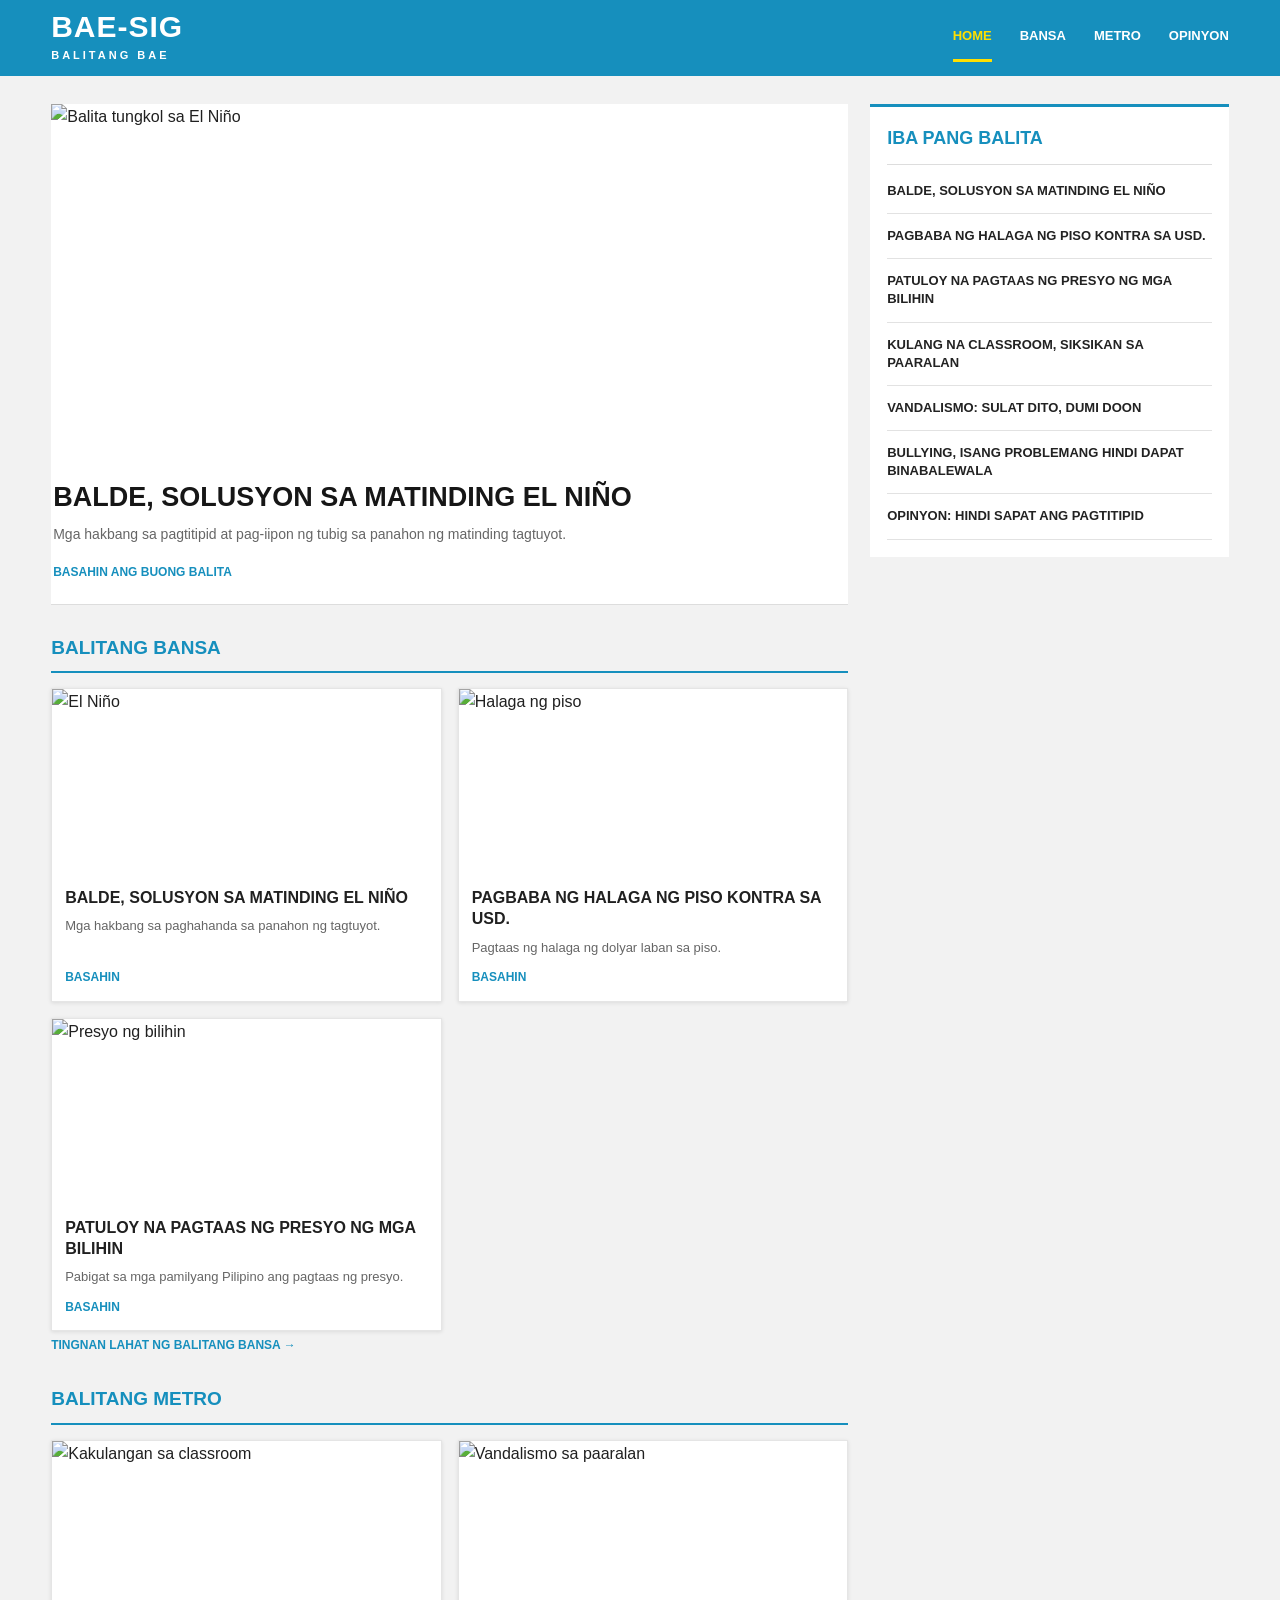
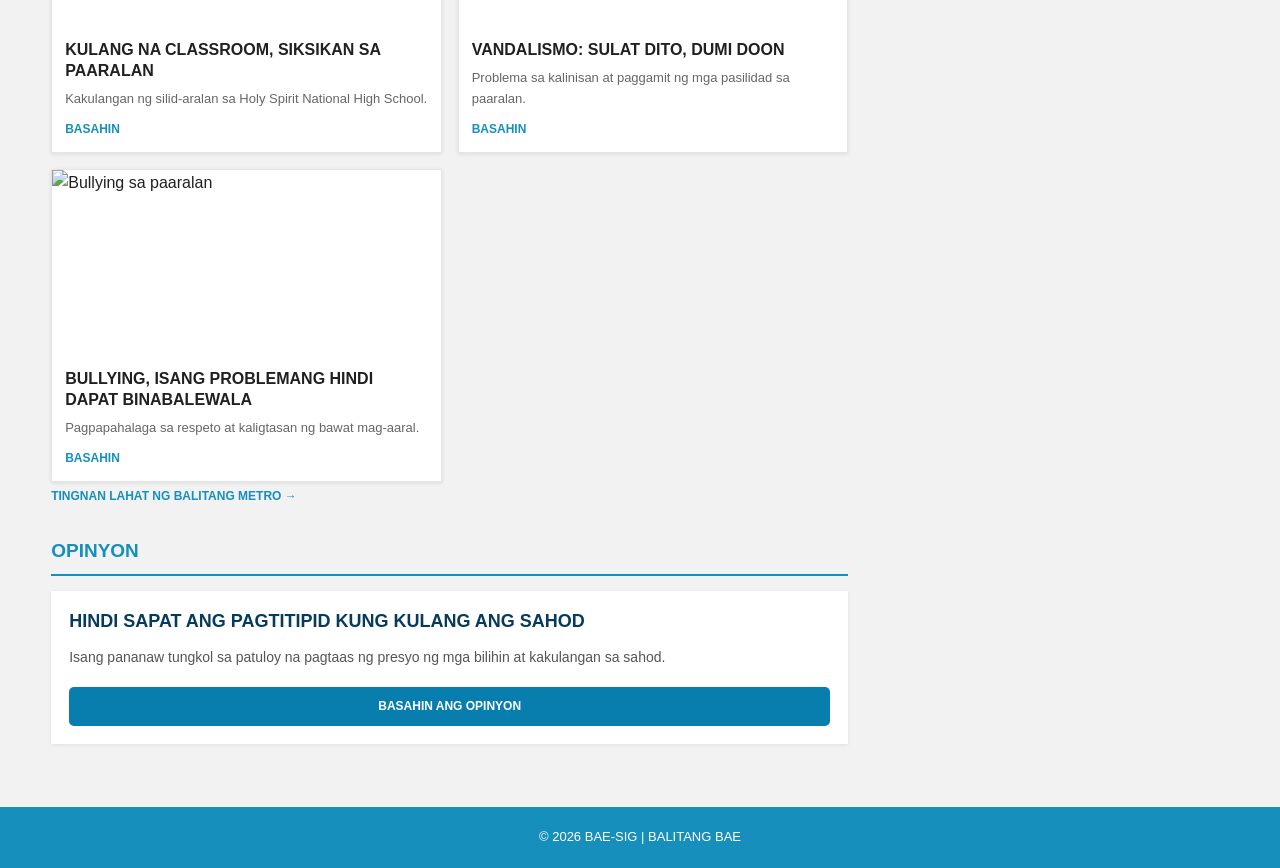
==== index.html @ 426880f2 "Add files via upload" ====
<!DOCTYPE html>
<html lang="fil">
<head>
    <meta charset="UTF-8">
    <meta name="viewport" content="width=device-width, initial-scale=1.0">
    <title>BAE-SIG | BALITANG BAE</title>
    <link rel="stylesheet" href="style.css">


</head>

<body>

<header class="header">
    <div class="logo">
        <h1>BAE-SIG</h1>
        <p>BALITANG BAE</p>
    </div>

    <button class="menu-btn" onclick="toggleMenu()">☰</button>

    <nav id="nav">
        <a href="index.html" class="active">HOME</a>
        <a href="bansa/bansa.html">BANSA</a>
        <a href="metro/metro.html">METRO</a>
        <a href="opinyon.html">OPINYON</a>
    </nav>
</header>

<main class="container">

    <div class="home-layout">

        <div class="main-content">

            <!-- FEATURED NEWS -->

            <section class="featured-news">
                <a href="bansa/balde.html">
                    <img src="bansa/bansa2.jpg" alt="Balita tungkol sa El Niño">
                </a>

                <div class="featured-content">
                    <h2>
                        <a href="bansa/balde.html">
                            BALDE, SOLUSYON SA MATINDING EL NIÑO
                        </a>
                    </h2>

                    <p>
                        Mga hakbang sa pagtitipid at pag-iipon ng tubig
                        sa panahon ng matinding tagtuyot.
                    </p>

                    <a href="bansa/balde.html" class="read-more">
                        BASAHIN ANG BUONG BALITA
                    </a>
                </div>
            </section>

            <!-- BALITANG BANSA -->

            <section>
                <h2 class="category-heading">BALITANG BANSA</h2>

                <div class="home-card-grid">

                    <div class="news-card">
                        <a href="bansa/balde.html">
                            <img src="bansa/bansa2.jpg" alt="El Niño">
                        </a>

                        <div class="card-content">
                            <h3>
                                <a href="bansa/balde.html">
                                    BALDE, SOLUSYON SA MATINDING EL NIÑO
                                </a>
                            </h3>
                            <p>Mga hakbang sa paghahanda sa panahon ng tagtuyot.</p>
                            <a href="bansa/balde.html" class="read-more">BASAHIN</a>
                        </div>
                    </div>

                    <div class="news-card">
                        <a href="bansa/peso.html">
                            <img src="bansa/bansa.jpg" alt="Halaga ng piso">
                        </a>

                        <div class="card-content">
                            <h3>
                                <a href="bansa/peso.html">
                                    PAGBABA NG HALAGA NG PISO KONTRA SA USD.
                                </a>
                            </h3>
                            <p>Pagtaas ng halaga ng dolyar laban sa piso.</p>
                            <a href="bansa/peso.html" class="read-more">BASAHIN</a>
                        </div>
                    </div>

                    <div class="news-card">
                        <a href="bansa/presyo.html">
                            <img src="bansa/pagbili.jpg" alt="Presyo ng bilihin">
                        </a>

                        <div class="card-content">
                            <h3>
                                <a href="bansa/presyo.html">
                                
                                    PATULOY NA PAGTAAS NG PRESYO NG MGA BILIHIN
                                </a>
                            </h3>
                            <p>Pabigat sa mga pamilyang Pilipino ang pagtaas ng presyo.</p>
                            <a href="bansa/presyo.html" class="read-more">BASAHIN</a>
                        </div>
                    </div>

                </div>

                <a href="bansa/bansa.html" class="all-news-link">
                    TINGNAN LAHAT NG BALITANG BANSA →
                </a>
            </section>

            <!-- BALITANG METRO -->

            <section>
                <h2 class="category-heading">BALITANG METRO</h2>

                <div class="home-card-grid">

                    <div class="news-card">
                        <a href="metro/classroom.html">
                            <img src="metro/classroom.jpg" alt="Kakulangan sa classroom">
                        </a>

                        <div class="card-content">
                            <h3>
                                <a href="metro/classroom.html">
                                    KULANG NA CLASSROOM, SIKSIKAN SA PAARALAN
                                </a>
                            </h3>
                            <p>Kakulangan ng silid-aralan sa Holy Spirit National High School.</p>
                            <a href="metro/classroom.html" class="read-more">BASAHIN</a>
                        </div>
                    </div>

                    <div class="news-card">
                        <a href="metro/vandalismo.html">
                            <img src="metro/metro 2.jpg" alt="Vandalismo sa paaralan">
                        </a>

                        <div class="card-content">
                            <h3>
                                <a href="metro/vandalismo.html">
                                    VANDALISMO: SULAT DITO, DUMI DOON
                                </a>
                            </h3>
                            <p>Problema sa kalinisan at paggamit ng mga pasilidad sa paaralan.</p>
                            <a href="metro/vandalismo.html" class="read-more">BASAHIN</a>
                        </div>
                    </div>

                    <div class="news-card">
                        <a href="metro/bullying.html">
                            <img src="metro/metro.jpg" alt="Bullying sa paaralan">
                        </a>

                        <div class="card-content">
                            <h3>
                                <a href="metro/bullying.html">
                                    BULLYING, ISANG PROBLEMANG HINDI DAPAT BINABALEWALA
                                </a>
                            </h3>
                            <p>Pagpapahalaga sa respeto at kaligtasan ng bawat mag-aaral.</p>
                            <a href="metro/bullying.html" class="read-more">BASAHIN</a>
                        </div>
                    </div>

                </div>

                <a href="metro/metro.html" class="all-news-link">
                    TINGNAN LAHAT NG BALITANG METRO →
                </a>
            </section>

            <!-- OPINYON -->

            <section>
                <h2 class="category-heading">OPINYON</h2>

                <div class="news-card">
                    <div class="card-content">
                        <h3>
                            <a href="opinyon.html">
                                HINDI SAPAT ANG PAGTITIPID KUNG KULANG ANG SAHOD
                            </a>
                        </h3>

                        <p>
                            Isang pananaw tungkol sa patuloy na pagtaas
                            ng presyo ng mga bilihin at kakulangan sa sahod.
                        </p>

                        <a href="opinyon.html" class="read-more">
                            BASAHIN ANG OPINYON
                        </a>
                    </div>
                </div>
            </section>

        </div>

        <!-- SIDEBAR -->

        <aside class="sidebar">

            <h2>IBA PANG BALITA</h2>

            <div class="side-story">
                <a href="bansa/balde.html">
                    BALDE, SOLUSYON SA MATINDING EL NIÑO
                </a>
            </div>

            <div class="side-story">
                <a href="bansa/peso.html">
                    PAGBABA NG HALAGA NG PISO KONTRA SA USD.
                </a>
            </div>

            <div class="side-story">
                <a href="bansa/presyo.html">
                    PATULOY NA PAGTAAS NG PRESYO NG MGA BILIHIN
                </a>
            </div>

            <div class="side-story">
                <a href="metro/classroom.html">
                    KULANG NA CLASSROOM, SIKSIKAN SA PAARALAN
                </a>
            </div>

            <div class="side-story">
                <a href="metro/vandalismo.html">
                    VANDALISMO: SULAT DITO, DUMI DOON
                </a>
            </div>
            <div class="side-story">
                <a href="metro/bullying.html">
                    BULLYING, ISANG PROBLEMANG HINDI DAPAT BINABALEWALA
                </a>
            </div>

            <div class="side-story">
                <a href="opinyon.html">
                    OPINYON: HINDI SAPAT ANG PAGTITIPID
                </a>
            </div>

        </aside>

    </div>

</main>

<footer>
    <p>© 2026 BAE-SIG | BALITANG BAE</p>
</footer>

<script>
function toggleMenu() {
    document.getElementById("nav").classList.toggle("show");
}
</script>

</body>
</html>
---- style.css ----
/* ==============================
   GENERAL SETTINGS
============================== */

* {
    margin: 0;
    padding: 0;
    box-sizing: border-box;
}

body {
    font-family: Arial, Helvetica, sans-serif;
    background: #f2f6f8;
    color: #222;
    line-height: 1.6;
}

a {
    text-decoration: none;
    color: inherit;
}

.container {
    width: 92%;
    max-width: 1200px;
    margin: 35px auto;
}

/* ==============================
   HEADER
============================== */

header {
    background: #073b5c;
    color: white;
    padding: 20px 5%;
    text-align: center;
}

.logo h1 {
    font-size: 36px;
    font-weight: 900;
    letter-spacing: 3px;
    color: white;
}

.logo p {
    font-size: 12px;
    letter-spacing: 5px;
    color: #64d9f5;
    font-weight: bold;
}

/* ==============================
   NAVIGATION
============================== */

nav {
    background: #052f49;
    display: flex;
    justify-content: center;
    align-items: center;
    gap: 35px;
    padding: 14px;
    flex-wrap: wrap;
}

nav a {
    color: white;
    font-size: 14px;
    font-weight: bold;
    transition: 0.3s;
}

nav a:hover,
nav a.active {
    color: #64d9f5;
}

/* ==============================
   SECTION TITLES
============================== */

.section-title {
    width: 100%;
    text-align: center;
    margin: 0 auto 35px;
    padding: 15px 10px;
}

.section-title h2 {
    color: #073b5c;
    font-size: 30px;
    font-weight: 900;
    border-bottom: 4px solid #00b4d8;
    display: inline-block;
    padding-bottom: 10px;
    margin-bottom: 10px;
}

.section-title p {
    color: #555;
    font-size: 15px;
}

/* ==============================
   NEWS SECTION
============================== */

.news-section {
    width: 100%;
    margin: 0 auto;
}

.news-grid,
.card-grid {
    display: grid;
    grid-template-columns: repeat(3, minmax(0, 1fr));
    gap: 25px;
    width: 100%;
    align-items: stretch;
}

/* ==============================
   NEWS CARDS
============================== */

.news-card {
    background: white;
    border-radius: 9px;
    overflow: hidden;
    box-shadow: 0 3px 10px rgba(0,0,0,0.08);
    transition: 0.3s;
    display: flex;
    flex-direction: column;
}

.news-card:hover {
    transform: translateY(-4px);
    box-shadow: 0 6px 16px rgba(0,0,0,0.13);
}

.news-card img {
    width: 100%;
    height: 220px;
    object-fit: cover;
    display: block;
}

.news-content,
.card-content {
    padding: 18px;
    display: flex;
    flex-direction: column;
    flex-grow: 1;
}

.news-content h3,
.card-content h3 {
    font-size: 18px;
    line-height: 1.4;
    color: #073b5c;
    margin-bottom: 12px;
}

.news-content p,
.card-content p {
    color: #555;
    font-size: 14px;
    margin-bottom: 18px;
}

.news-content a,
.read-more {
    display: inline-block;
    background: #087eae;
    color: white;
    padding: 10px 14px;
    border-radius: 5px;
    font-size: 12px;
    font-weight: bold;
    margin-top: auto;
    text-align: center;
    transition: 0.3s;
}

.news-content a:hover,
.read-more:hover {
    background: #005b85;
}

/* ==============================
   ARTICLE PAGE
============================== */

.article-container,
.article-section {
    width: 92%;
    max-width: 900px;
    margin: 35px auto;
}

.article {
    background: white;
    padding: 30px;
    margin-bottom: 35px;
    border-radius: 9px;
    box-shadow: 0 3px 10px rgba(0,0,0,0.07);
}

.article h1,
.article h2 {
    color: #073b5c;
    font-size: 27px;
    line-height: 1.4;
    margin: 10px 0 15px;
}

.article h3 {
    color: #073b5c;
    margin: 25px 0 10px;
}

.article .date,
.article-date {
    color: #777;
    font-size: 13px;
    margin-bottom: 20px;
}

.article p {
    font-size: 16px;
    line-height: 1.9;
    margin-bottom: 18px;
    text-align: justify;
}

.article-image {
    width: 100%;
    max-height: 450px;
    object-fit: cover;
    border-radius: 7px;
    margin-bottom: 20px;
    display: block;
}

.article ul {
    padding-left: 25px;
    margin-bottom: 20px;
}

.article li {
    margin-bottom: 8px;
}

/* ==============================
   SOURCE LINKS
============================== */

.article ul a,
.source-link {
    color: #087eae;
    text-decoration: underline;
    font-weight: bold;
}

.article ul a:hover,
.source-link:hover {
    color: #005b85;
}

/* ==============================
   BACK BUTTON
============================== */

.back-button {
    display: inline-block;
    background: #087eae;
    color: white;
    padding: 11px 20px;
    border-radius: 5px;
    font-size: 14px;
    font-weight: bold;
    margin-top: 20px;
    transition: 0.3s;
}

.back-button:hover {
    background: #005b85;
    color: white;
}

/* ==============================
   COMMENTS SECTION
============================== */

.interaction {
    margin-top: 35px;
    padding: 22px;
    background: #f2f8fb;
    border-radius: 8px;
}

.interaction h3 {
    color: #073b5c;
    margin-bottom: 15px;
    font-size: 20px;
}

.interaction input,
.interaction textarea {
    width: 100%;
    padding: 12px;
    margin: 8px 0;
    border: 1px solid #ccd6dc;
    border-radius: 5px;
    font-family: Arial, sans-serif;
    font-size: 14px;
}

.interaction textarea {
    min-height: 100px;
    resize: vertical;
}

.submit-comment {
    background: #087eae;
    color: white;
    border: none;
    border-radius: 5px;
    padding: 11px 20px;
    cursor: pointer;
    font-weight: bold;
    transition: 0.3s;
}

.submit-comment:hover {
    background: #005b85;
}

.comment-box {
    background: white;
    border-left: 4px solid #087eae;
    border-radius: 5px;
    padding: 14px;
    margin-top: 12px;
    overflow-wrap: anywhere;
}

.comment-box strong {
    color: #073b5c;
}

.comment-box p {
    margin: 5px 0 0;
    text-align: left;
}

/* ==============================
   OPINION PAGE
============================== */

.opinion-card {
    background: white;
    padding: 25px;
    border-left: 5px solid #00b4d8;
    border-radius: 7px;
    box-shadow: 0 3px 10px rgba(0,0,0,0.07);
}

.opinion-card h2 {
    color: #073b5c;
    margin-bottom: 15px;
}

.opinion-card p {
    line-height: 1.9;
    margin-bottom: 15px;
    text-align: justify;
}

/* ==============================
   FOOTER
============================== */

footer {
    background: #073b5c;
    color: white;
    text-align: center;
    padding: 20px;
    margin-top: 50px;
    font-size: 13px;
}

/* HIDE SOCIAL SHARE BUTTONS */

.share-buttons {
    display: none;
}

/* ==============================
   MOBILE RESPONSIVE
============================== */

@media (max-width: 850px) {

    .news-grid,
    .card-grid {
        grid-template-columns: repeat(2, minmax(0, 1fr));
    }

    .news-card img {
        height: 190px;
    }

    .section-title h2 {
        font-size: 25px;
    }

}

@media (max-width: 600px) {

    header {
        padding: 18px 10px;
    }

    .logo h1 {
        font-size: 30px;
    }

    nav {
        gap: 15px;
        padding: 12px 5px;
    }

    nav a {
        font-size: 12px;
    }

    .container {
        width: 92%;
        margin: 25px auto;
    }

    .news-grid,
    .card-grid {
        grid-template-columns: 1fr;
        gap: 20px;
    }

    .news-card img {
        height: 220px;
    }

    .section-title h2 {
        font-size: 23px;
    }

    .article-container,
    .article-section {
        width: 94%;
        margin: 20px auto;
    }

    .article {
        padding: 18px;
    }

    .article h1,
    .article h2 {
        font-size: 22px;
    }

    .article p {
        font-size: 15px;
        text-align: left;
    }

    .article-image {
        max-height: 300px;
    }

    .interaction {
        padding: 15px;
    }

}

/* ============================================
   BAE-SIG HOMEPAGE — PHILSTAR-INSPIRED LAYOUT
   ============================================ */
body { background:#f2f2f2; color:#202020; font-family:Arial,Helvetica,sans-serif; }
.header { background:#168fbd; color:#fff; min-height:76px; padding:10px 4%; display:flex; align-items:center; justify-content:space-between; gap:24px; text-align:left; }
.logo h1 { color:#fff; font-size:30px; line-height:1.05; letter-spacing:1px; }
.logo p { color:#fff; font-size:11px; letter-spacing:3px; margin-top:4px; }
.header nav, #nav { background:transparent; display:flex; align-items:center; justify-content:flex-end; gap:28px; padding:0; flex-wrap:nowrap; }
.header nav a, #nav a { color:#fff; font-size:13px; font-weight:700; padding:12px 0; border-bottom:3px solid transparent; }
.header nav a:hover, #nav a:hover, #nav a.active { color:#fff; border-bottom-color:#ffdf00; }
.menu-btn { display:none; background:transparent; color:#fff; border:1px solid rgba(255,255,255,.65); border-radius:3px; padding:7px 11px; font-size:20px; cursor:pointer; }
.container { width:92%; max-width:1240px; margin:28px auto; }
.home-layout { display:grid; grid-template-columns:minmax(0, 2fr) minmax(270px, .9fr); gap:22px; align-items:start; }
.featured-news { margin:0 0 28px; background:#fff; border-radius:0; overflow:hidden; box-shadow:none; border-bottom:1px solid #ddd; }
.featured-news img { width:100%; height:360px; object-fit:cover; display:block; }
.featured-content { padding:17px 2px 20px; }
.featured-content h2 { font-size:27px; line-height:1.22; margin-bottom:9px; color:#161616; }
.featured-content p { font-size:14px; color:#666; margin-bottom:13px; }
.featured-content .read-more { display:inline-block; background:transparent; color:#168fbd; padding:0; border-radius:0; font-size:12px; }
.sidebar { background:#fff; padding:17px; border-radius:0; box-shadow:none; border-top:3px solid #168fbd; }
.sidebar h2 { color:#168fbd; font-size:18px; border-bottom:1px solid #ddd; padding-bottom:11px; margin-bottom:4px; }
.side-story { padding:13px 0; border-bottom:1px solid #e2e2e2; font-size:13px; line-height:1.4; }
.side-story a { color:#222; font-weight:700; }
.side-story a:hover { color:#168fbd; }
.category-heading { color:#168fbd; font-size:19px; font-weight:800; border-bottom:2px solid #168fbd; padding-bottom:8px; margin:28px 0 15px; }
.home-card-grid { display:grid; grid-template-columns:repeat(2,minmax(0,1fr)); gap:16px; }
.home-card-grid .news-card { border-radius:0; box-shadow:0 1px 4px rgba(0,0,0,.10); border:1px solid #e5e5e5; }
.home-card-grid .news-card img { width:100%; height:185px; object-fit:cover; }
.home-card-grid .card-content { padding:13px; }
.home-card-grid .card-content h3 { color:#202020; font-size:16px; line-height:1.32; margin-bottom:8px; }
.home-card-grid .card-content p { color:#666; font-size:13px; margin-bottom:10px; }
.home-card-grid .read-more { background:transparent; color:#168fbd; padding:0; border-radius:0; text-align:left; margin-top:auto; }
.all-news-link { color:#168fbd; font-size:12px; font-weight:700; text-transform:uppercase; margin:14px 0 5px; }
.main-content > section:not(.featured-news) { margin-bottom:28px; }
.main-content > section:last-child .news-card { border-radius:0; box-shadow:0 1px 4px rgba(0,0,0,.08); }
footer { background:#168fbd; color:#fff; padding:20px; margin-top:35px; }
@media(max-width:800px) { .header { flex-wrap:wrap; } .menu-btn { display:block; margin-left:auto; } .header nav, #nav { display:none; width:100%; flex-direction:column; align-items:flex-start; gap:0; } .header nav.show, #nav.show { display:flex; } .header nav a, #nav a { width:100%; padding:11px 0; border-bottom:1px solid rgba(255,255,255,.2); } .home-layout { grid-template-columns:1fr; } .sidebar { margin-top:5px; } }
@media(max-width:560px) { .container { width:94%; margin:18px auto; } .featured-news img { height:225px; } .featured-content h2 { font-size:22px; } .home-card-grid { grid-template-columns:1fr; } .home-card-grid .news-card img { height:210px; } }


/* ACTIVE NAVIGATION: clearly highlight the current section */
#nav a.active {
    color: #ffdf00 !important;
    border-bottom: 3px solid #ffdf00 !important;
}
#nav a:hover {
    color: #ffdf00 !important;
}
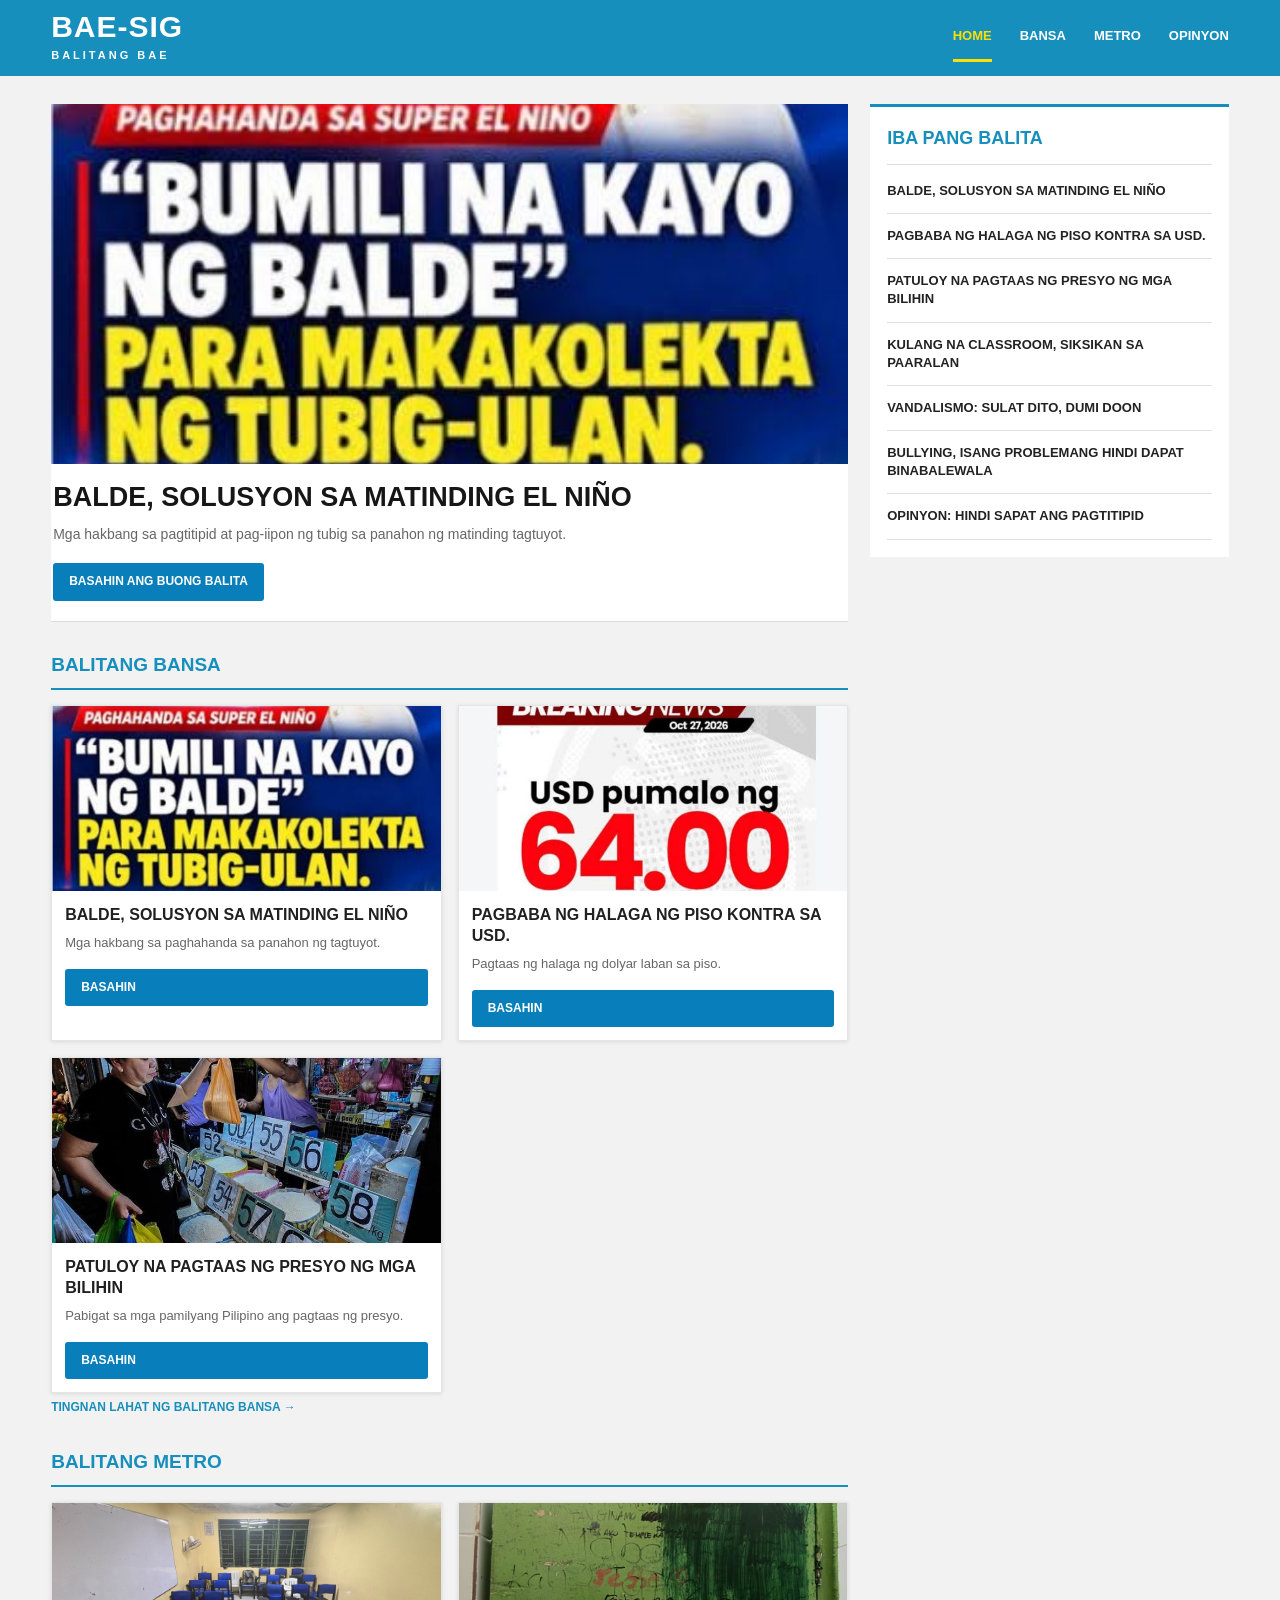
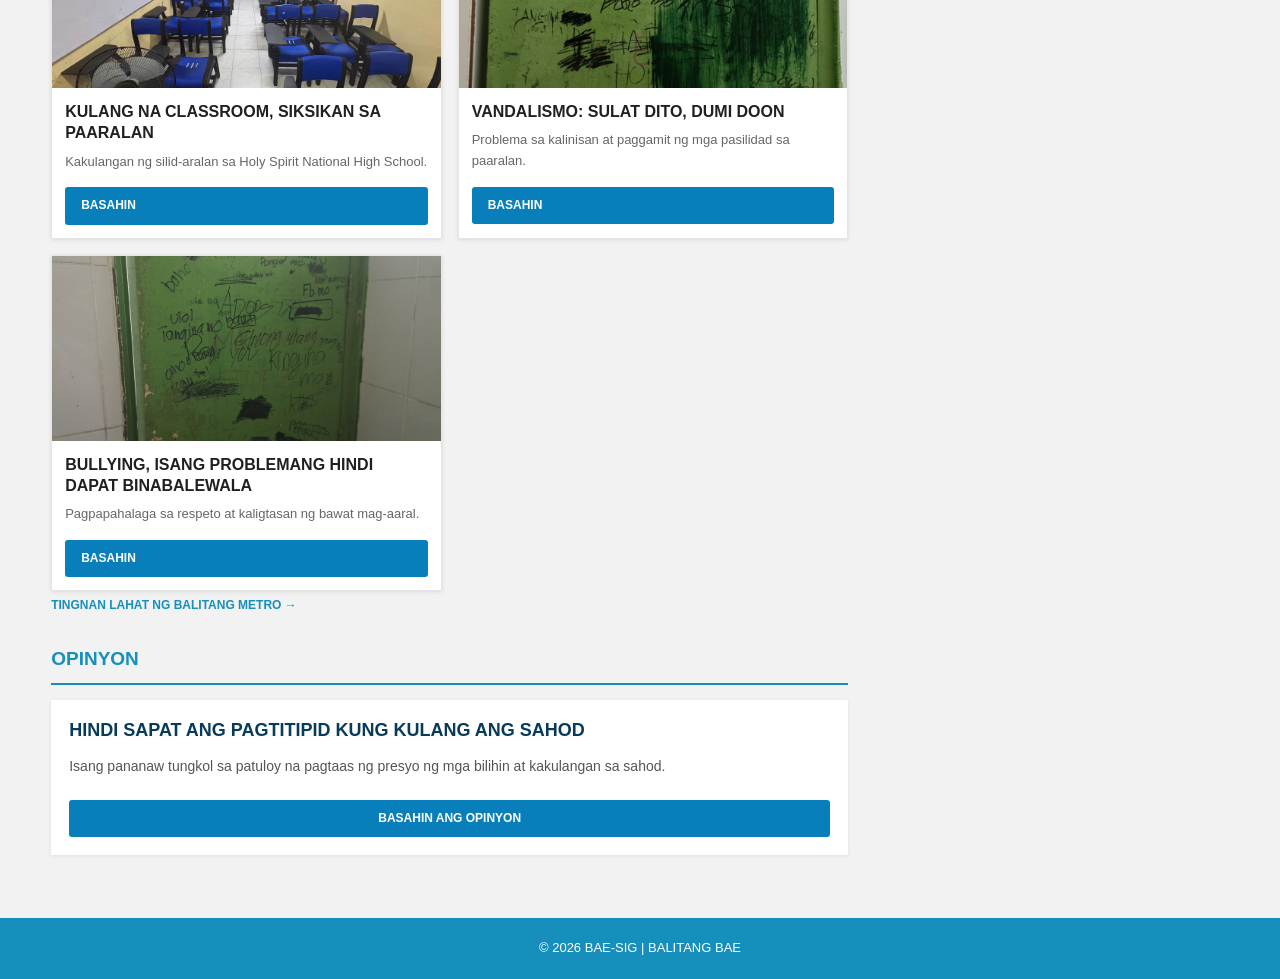
==== commit e0cb6e19: "Update index.html" ====
--- a/index.html
+++ b/index.html
@@ -23,7 +23,7 @@
         <a href="index.html" class="active">HOME</a>
         <a href="bansa/bansa.html">BANSA</a>
         <a href="metro/metro.html">METRO</a>
-        <a href="opinyon.html">OPINYON</a>
+        <a href="opinyon_updated.html">OPINYON</a>
     </nav>
 </header>
 
@@ -274,4 +274,4 @@
 </script>
 
 </body>
-</html>+</html>
--- a/style.css
+++ b/style.css
@@ -535,3 +535,25 @@
 #nav a:hover {
     color: #ffdf00 !important;
 }
+
+/* BLUE READ MORE BUTTON */
+.news-card .card-content > a:last-child,
+.read-more {
+    display: inline-block !important;
+    background-color: #087fba !important;
+    color: #ffffff !important;
+    padding: 9px 16px !important;
+    font-size: 12px !important;
+    font-weight: bold !important;
+    text-decoration: none !important;
+    border-radius: 3px !important;
+    margin-top: 5px;
+    transition: background 0.2s ease;
+}
+
+.news-card .card-content > a:last-child:hover,
+.read-more:hover {
+    background-color: #05618f !important;
+    color: #ffffff !important;
+}
+
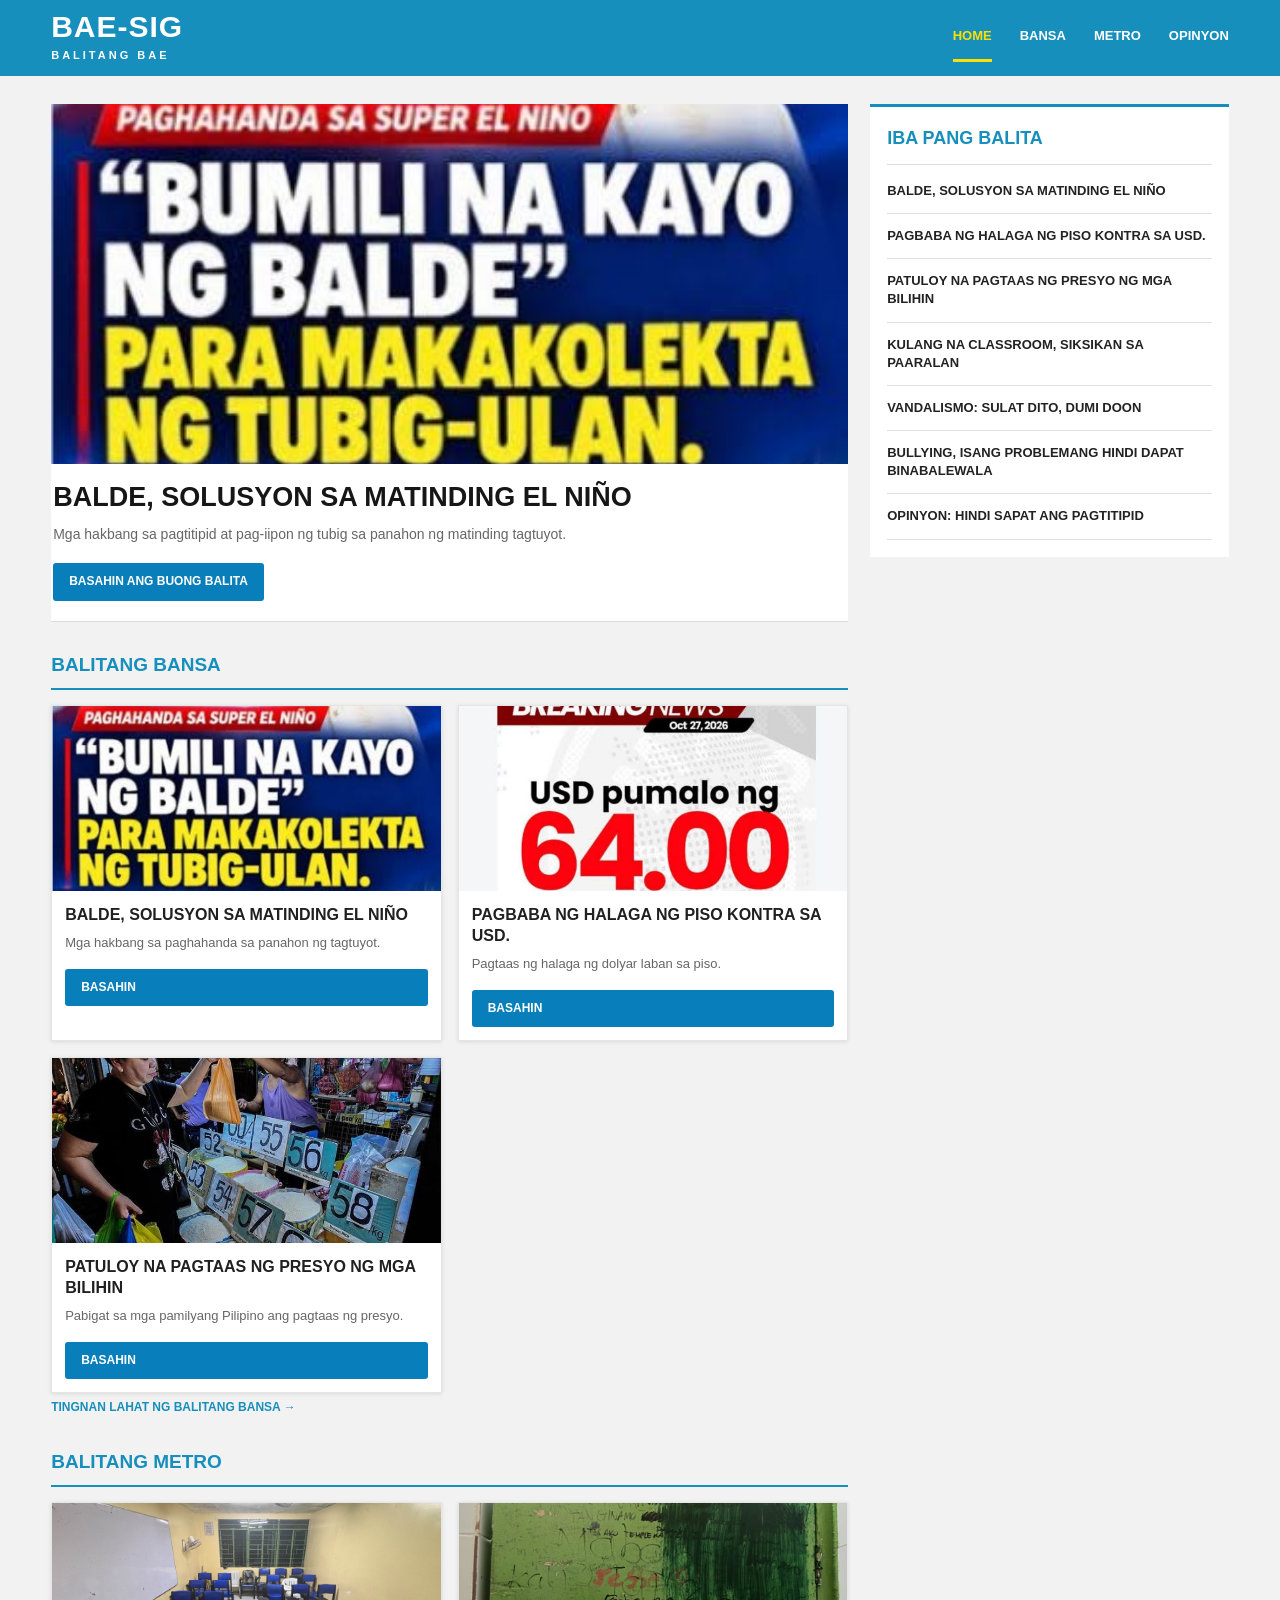
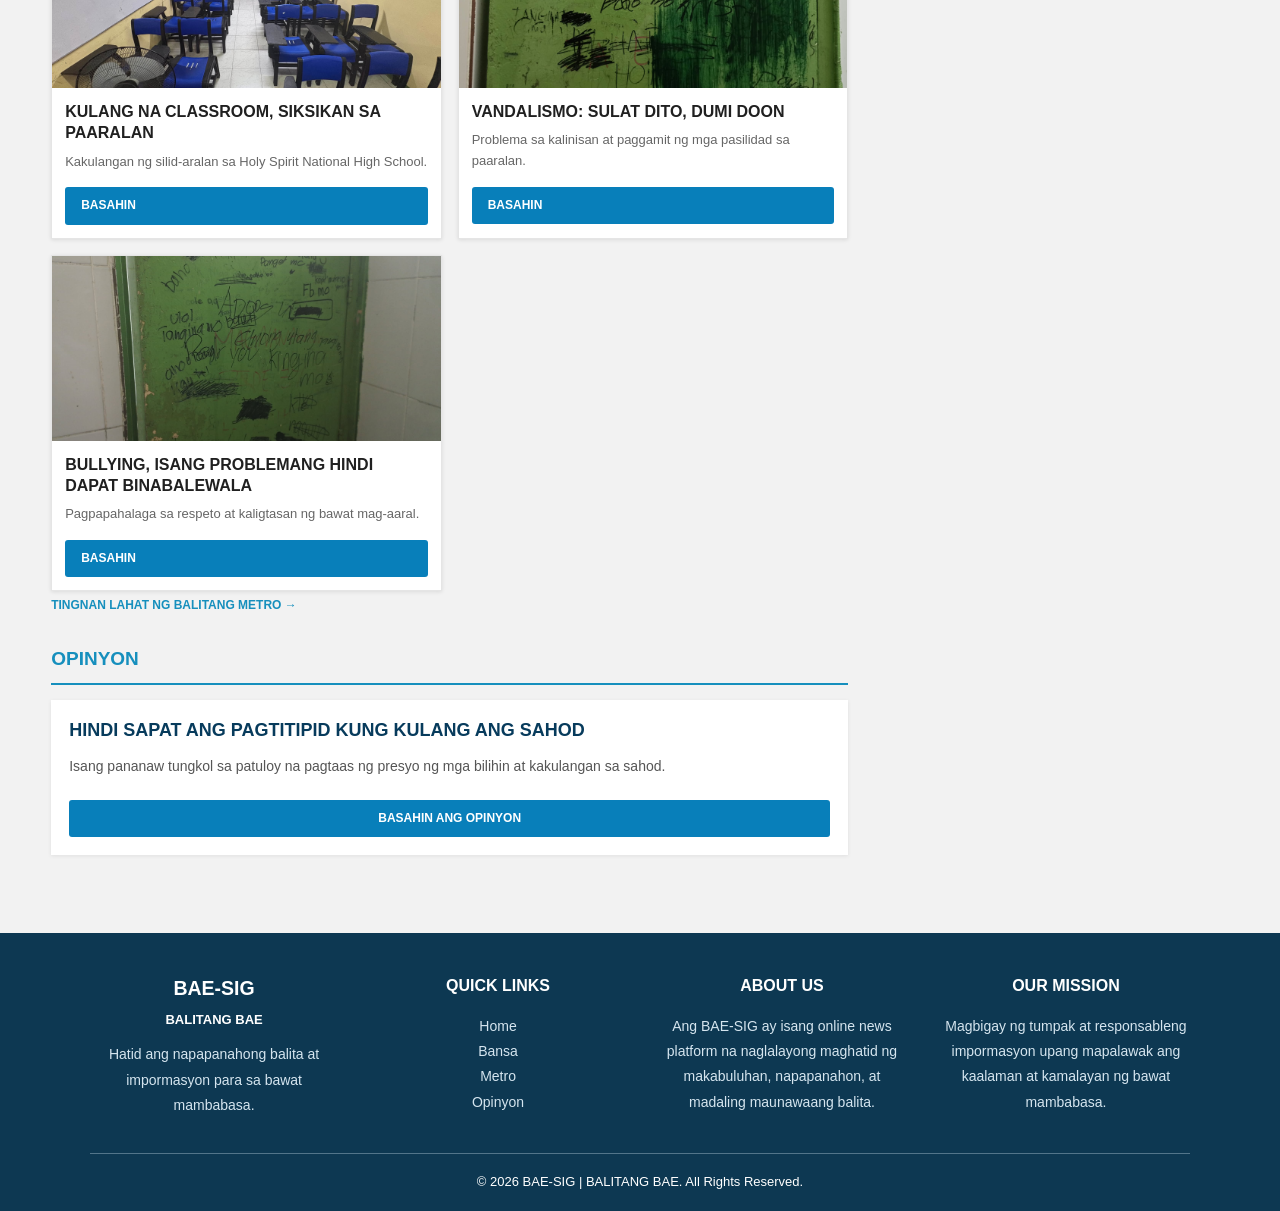
==== commit a3988262: "Update index.html" ====
--- a/index.html
+++ b/index.html
@@ -263,8 +263,49 @@
 
 </main>
 
-<footer>
-    <p>© 2026 BAE-SIG | BALITANG BAE</p>
+<footer class="main-footer">
+    <div class="footer-container">
+
+        <div class="footer-section">
+            <h2>BAE-SIG</h2>
+            <h4>BALITANG BAE</h4>
+            <p>
+                Hatid ang napapanahong balita at
+                impormasyon para sa bawat mambabasa.
+            </p>
+        </div>
+
+        <div class="footer-section">
+            <h3>QUICK LINKS</h3>
+            <a href="../index.html">Home</a>
+            <a href="../bansa/bansa.html">Bansa</a>
+            <a href="../metro/metro.html">Metro</a>
+            <a href="../opinyon_updated.html">Opinyon</a>
+        </div>
+
+        <div class="footer-section">
+            <h3>ABOUT US</h3>
+            <p>
+                Ang BAE-SIG ay isang online news platform
+                na naglalayong maghatid ng makabuluhan,
+                napapanahon, at madaling maunawaang balita.
+            </p>
+        </div>
+
+        <div class="footer-section">
+            <h3>OUR MISSION</h3>
+            <p>
+                Magbigay ng tumpak at responsableng
+                impormasyon upang mapalawak ang kaalaman
+                at kamalayan ng bawat mambabasa.
+            </p>
+        </div>
+
+    </div>
+
+    <div class="footer-bottom">
+        <p>© 2026 BAE-SIG | BALITANG BAE. All Rights Reserved.</p>
+    </div>
 </footer>
 
 <script>
--- a/style.css
+++ b/style.css
@@ -557,3 +557,86 @@
     color: #ffffff !important;
 }
 
+.read-more-btn {
+    display: block;
+    width: 100%;
+    box-sizing: border-box;
+    background-color: #0788c5;
+    color: white;
+    text-align: center;
+    text-decoration: none;
+    padding: 12px 15px;
+    border-radius: 4px;
+    font-size: 13px;
+    font-weight: bold;
+    margin-top: 25px;
+    transition: background-color 0.3s ease;
+}
+
+.read-more-btn:hover {
+    background-color: #056b9b;
+    color: white;
+}
+
+.main-footer {
+    background: #0d3852;
+    color: white;
+    margin-top: 50px;
+    padding: 40px 7% 0;
+}
+
+.footer-container {
+    display: grid;
+    grid-template-columns: repeat(4, 1fr);
+    gap: 35px;
+    padding-bottom: 35px;
+}
+
+.footer-section h2 {
+    margin-bottom: 5px;
+}
+
+.footer-section h3 {
+    font-size: 16px;
+    margin-bottom: 15px;
+}
+
+.footer-section h4 {
+    margin-bottom: 12px;
+}
+
+.footer-section p,
+.footer-section a {
+    color: #d5e5ef;
+    font-size: 14px;
+    line-height: 1.8;
+}
+
+.footer-section a {
+    display: block;
+    text-decoration: none;
+}
+
+.footer-section a:hover {
+    color: #ffffff;
+    text-decoration: underline;
+}
+
+.footer-bottom {
+    border-top: 1px solid #52758a;
+    text-align: center;
+    padding: 18px 0;
+    font-size: 13px;
+}
+
+@media (max-width: 768px) {
+    .footer-container {
+        grid-template-columns: repeat(2, 1fr);
+    }
+}
+
+@media (max-width: 480px) {
+    .footer-container {
+        grid-template-columns: 1fr;
+    }
+}
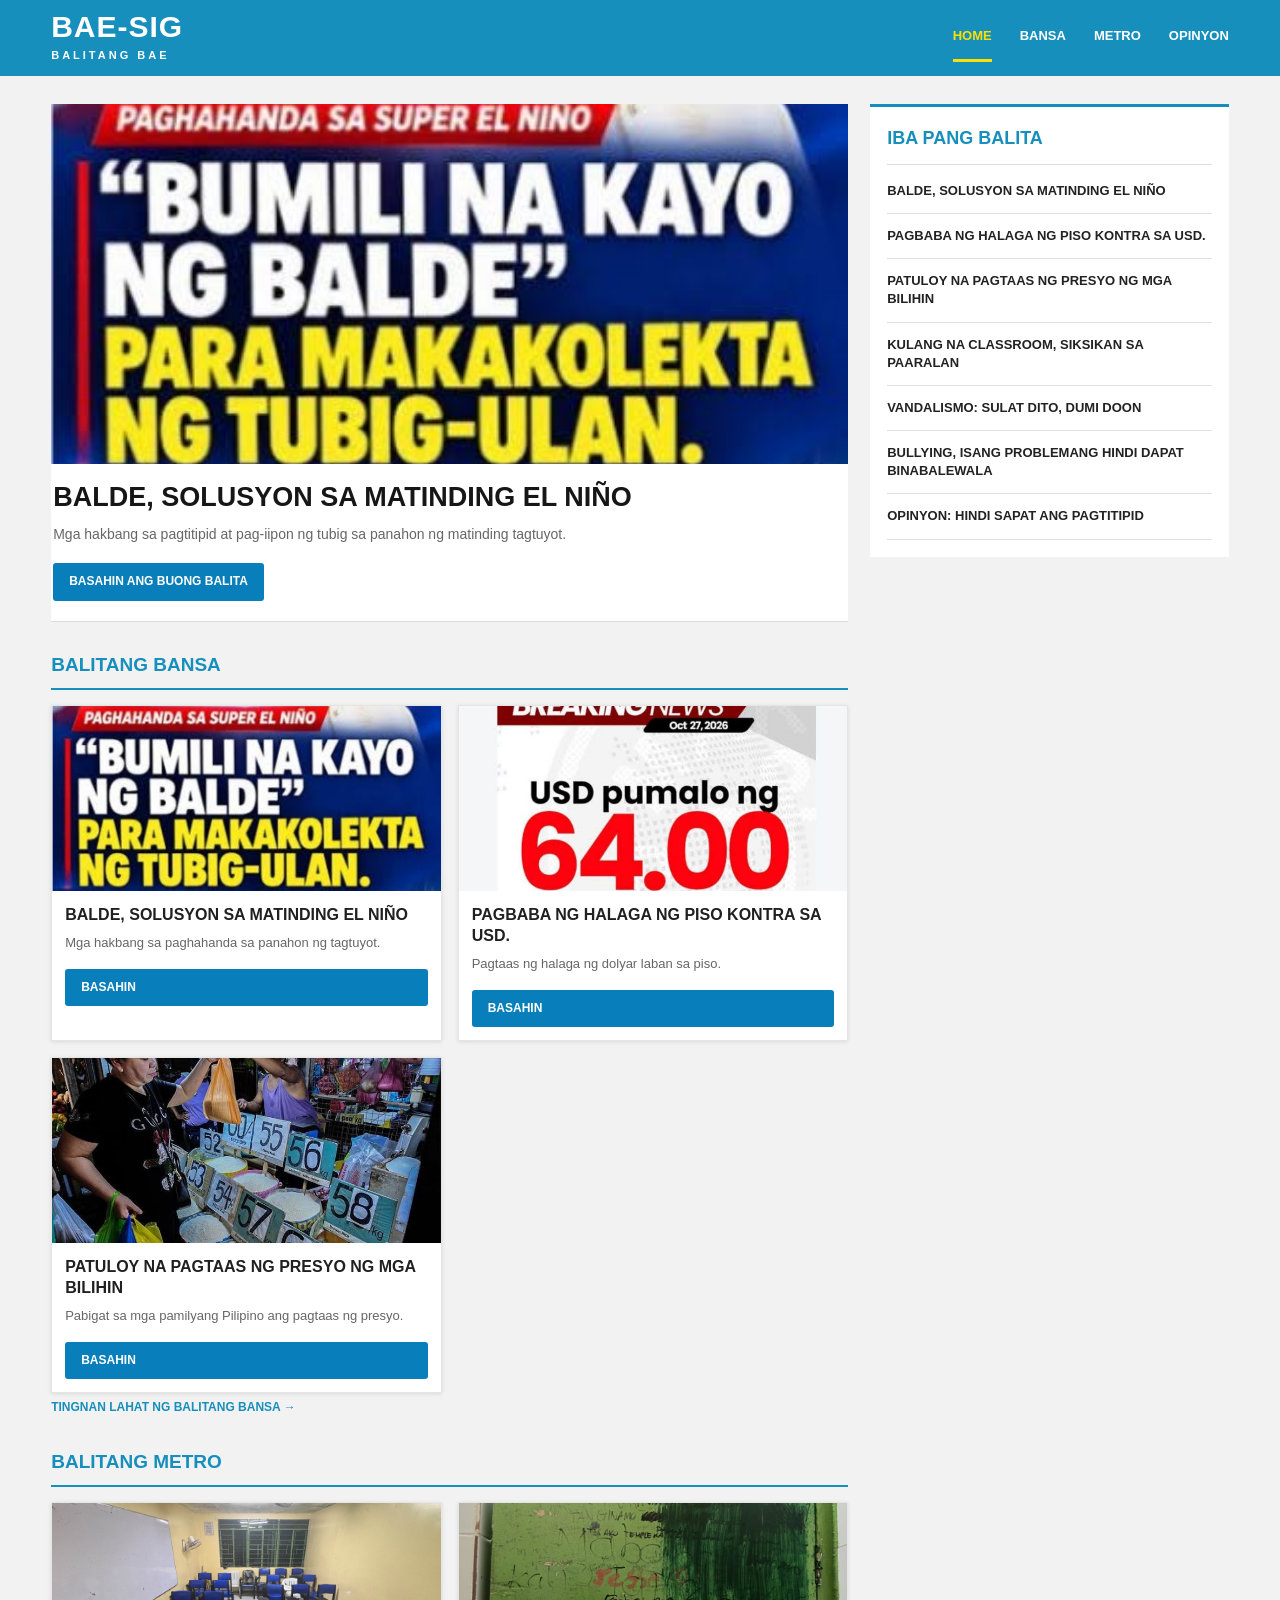
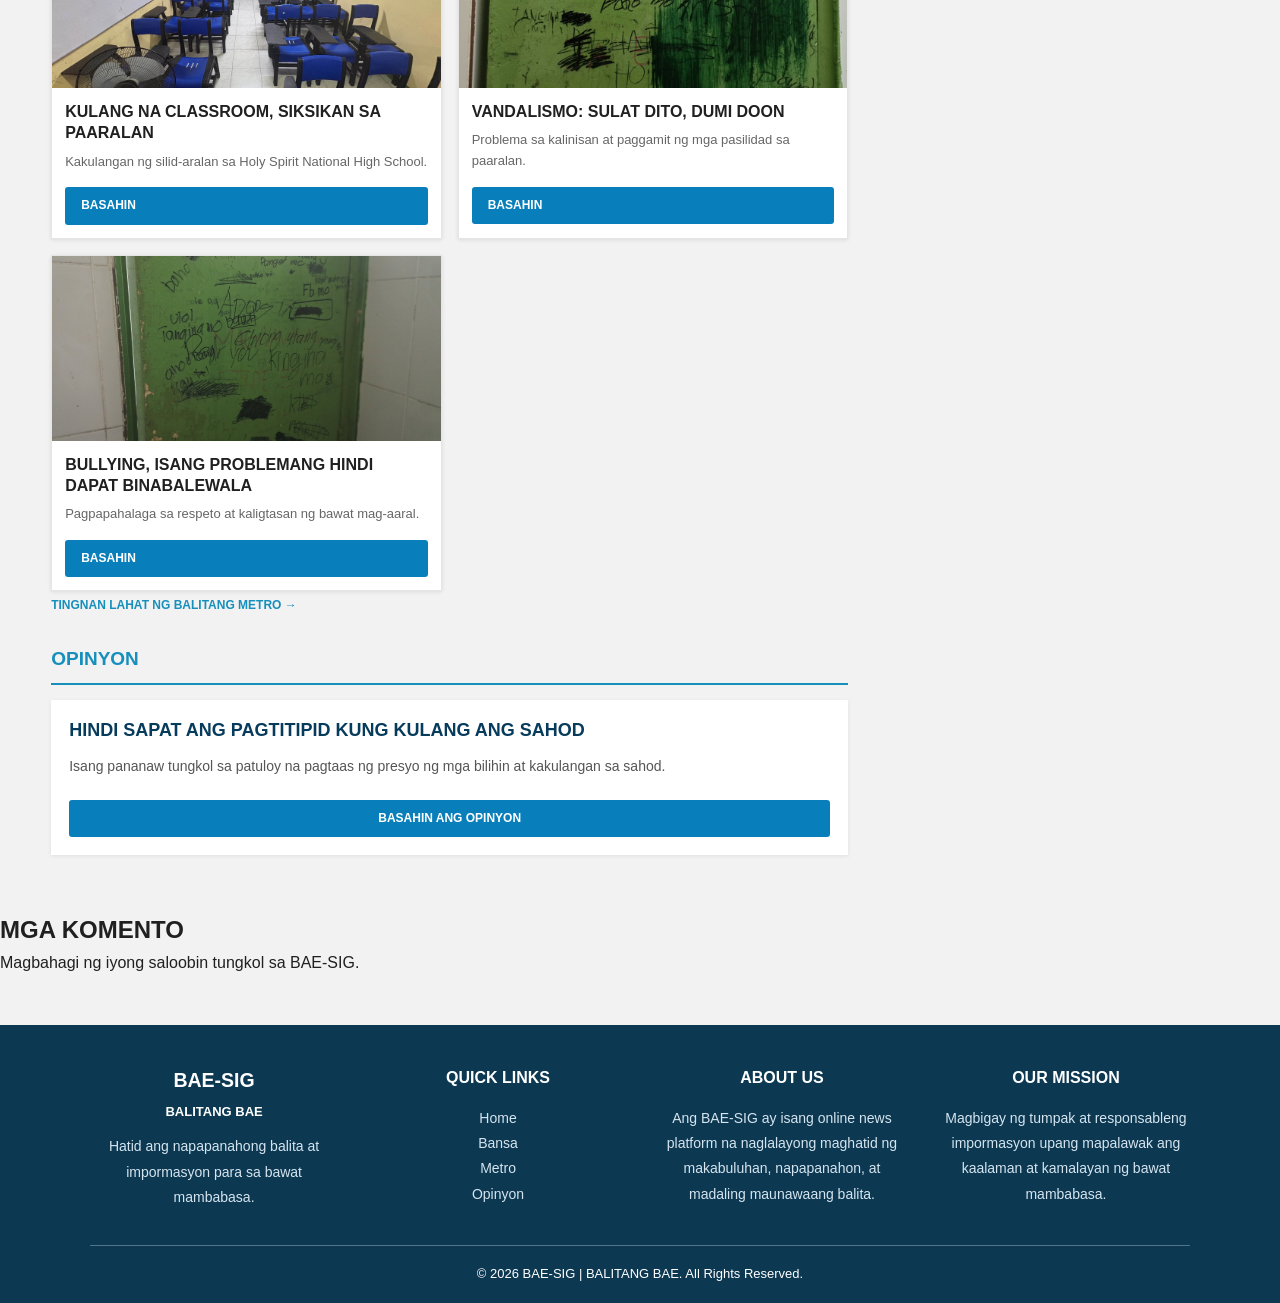
==== commit 57311179: "Update index.html" ====
--- a/index.html
+++ b/index.html
@@ -262,6 +262,26 @@
     </div>
 
 </main>
+    <section class="comments-section">
+    <h2>MGA KOMENTO</h2>
+    <p>Magbahagi ng iyong saloobin tungkol sa BAE-SIG.</p>
+    <div class="giscus"></div>
+    <script src="https://giscus.app/client.js"
+        data-repo="heavenmendoza16-cmd/BAE-SIG3"
+        data-repo-id="R_kgDOVqlI2Q"
+        data-category="General"
+        data-category-id="DIC_kwDOVqlI2c4DK6Ta"
+        data-mapping="pathname"
+        data-strict="0"
+        data-reactions-enabled="1"
+        data-emit-metadata="0"
+        data-input-position="bottom"
+        data-theme="light"
+        data-lang="en"
+        crossorigin="anonymous"
+        async>
+</script>
+        </section>
 
 <footer class="main-footer">
     <div class="footer-container">
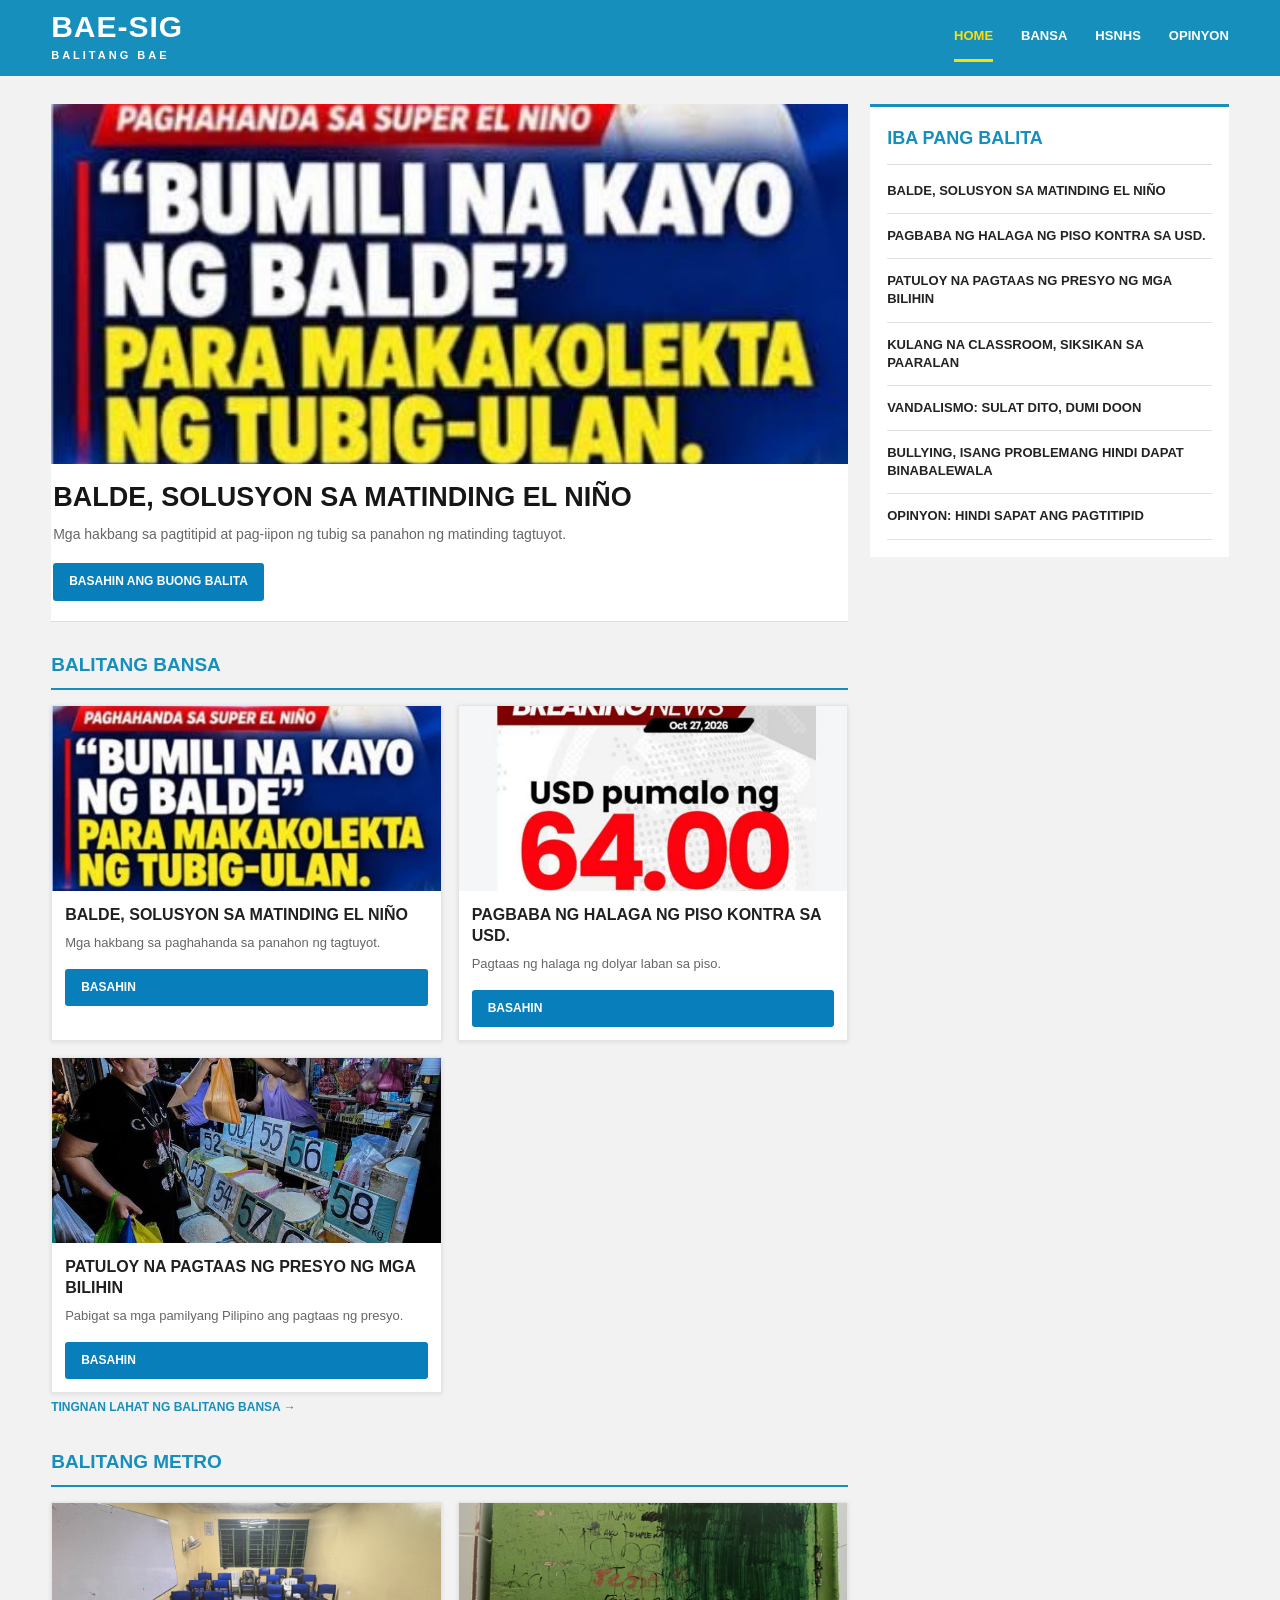
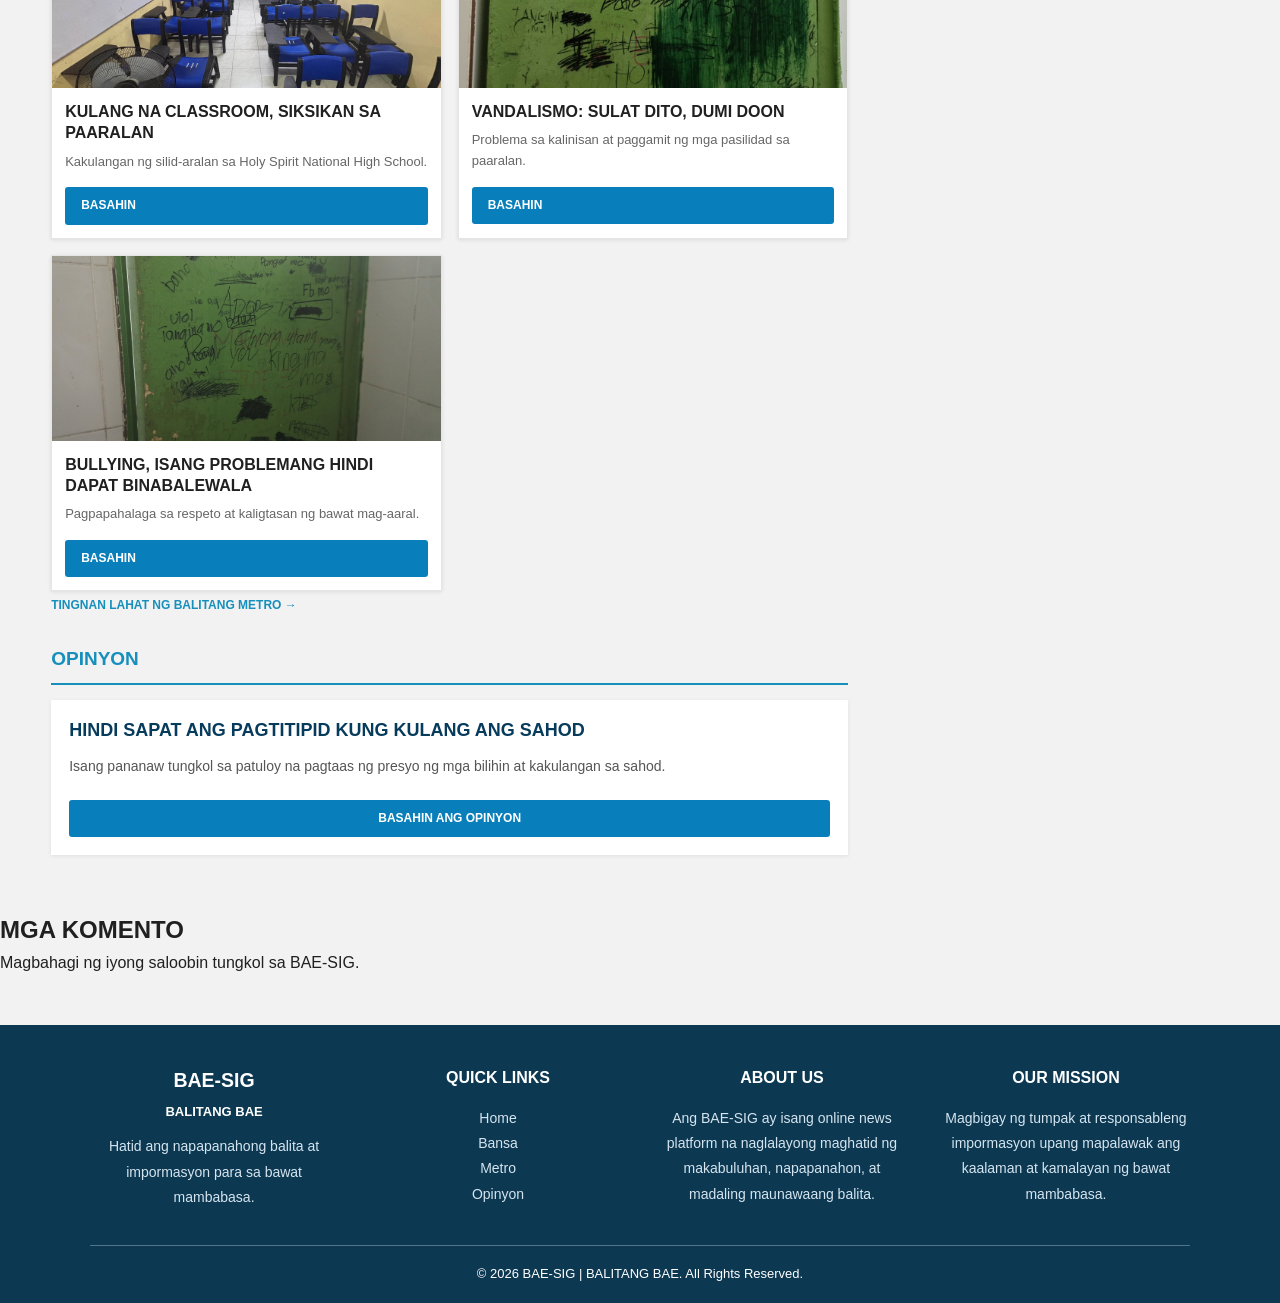
==== commit 7edcbcb8: "Update index.html" ====
--- a/index.html
+++ b/index.html
@@ -22,7 +22,7 @@
     <nav id="nav">
         <a href="index.html" class="active">HOME</a>
         <a href="bansa/bansa.html">BANSA</a>
-        <a href="metro/metro.html">METRO</a>
+        <a href="metro/metro.html">HSNHS</a>
         <a href="opinyon_updated.html">OPINYON</a>
     </nav>
 </header>
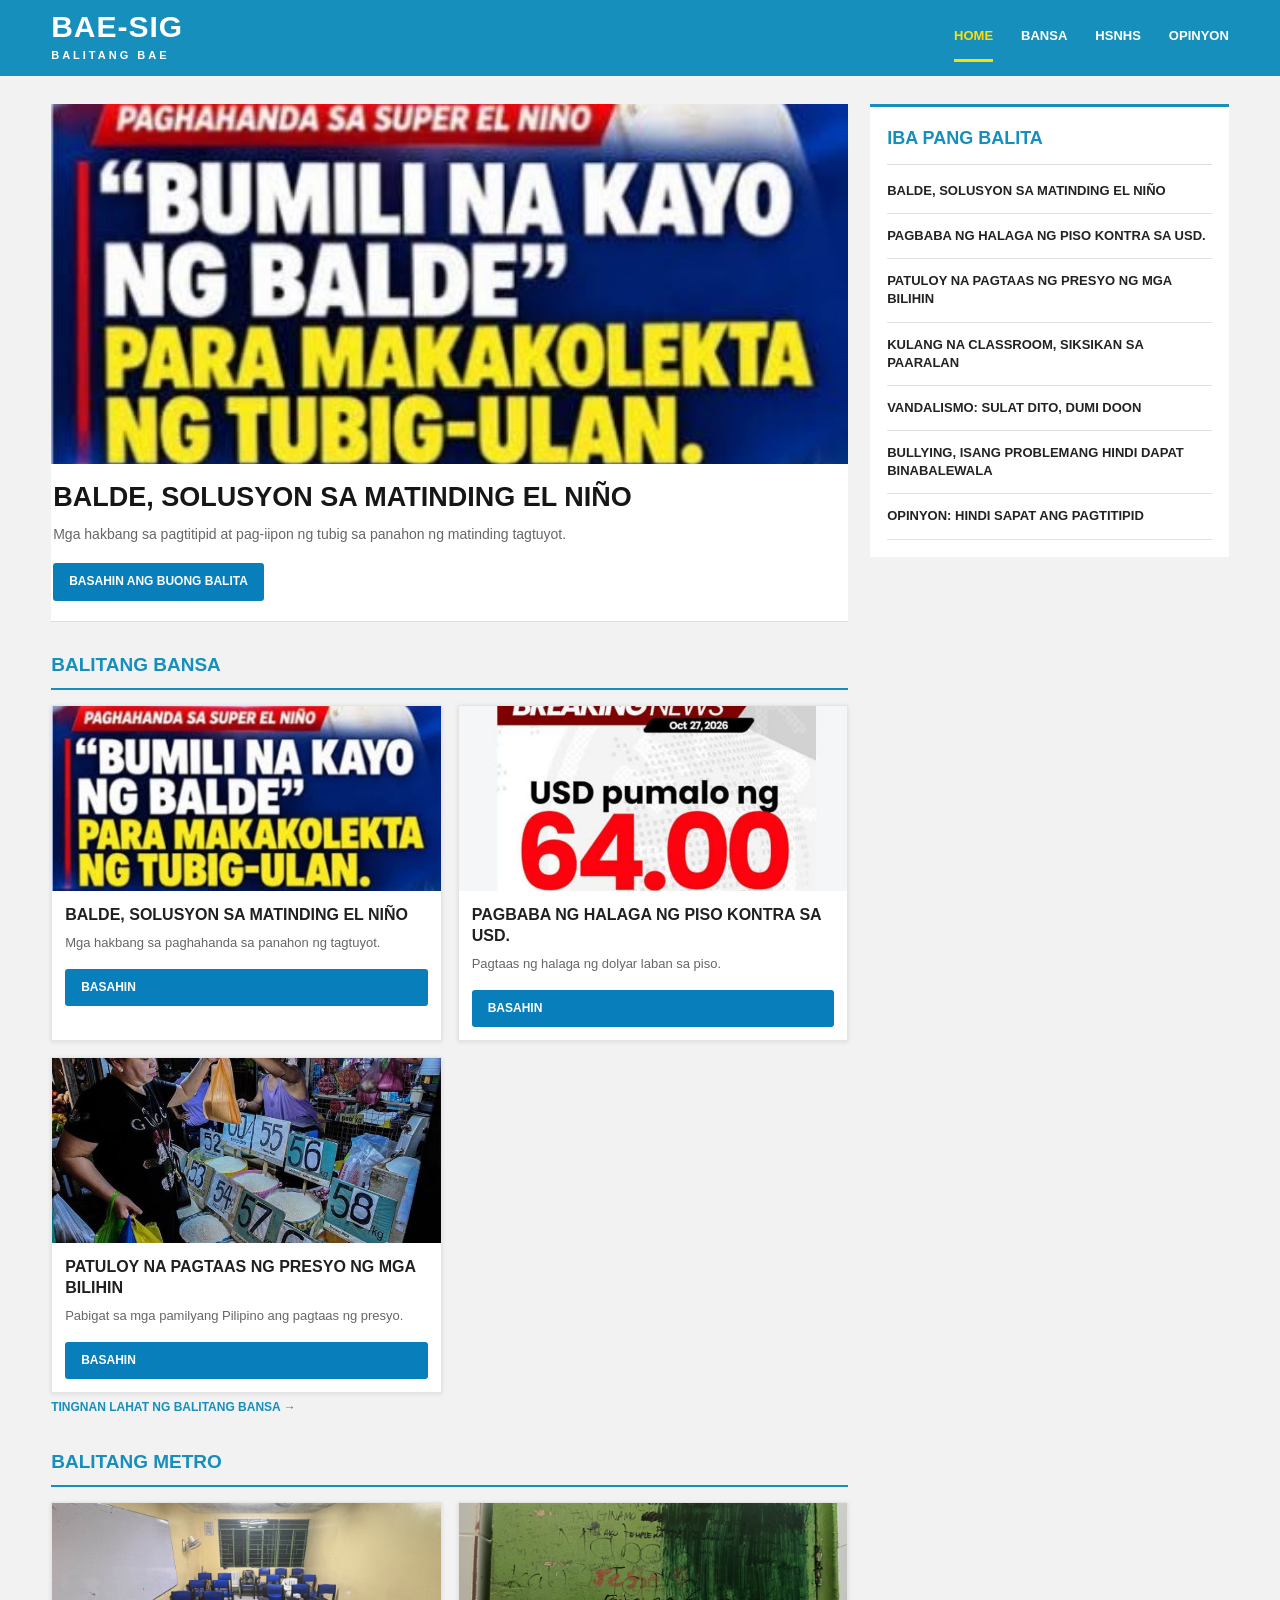
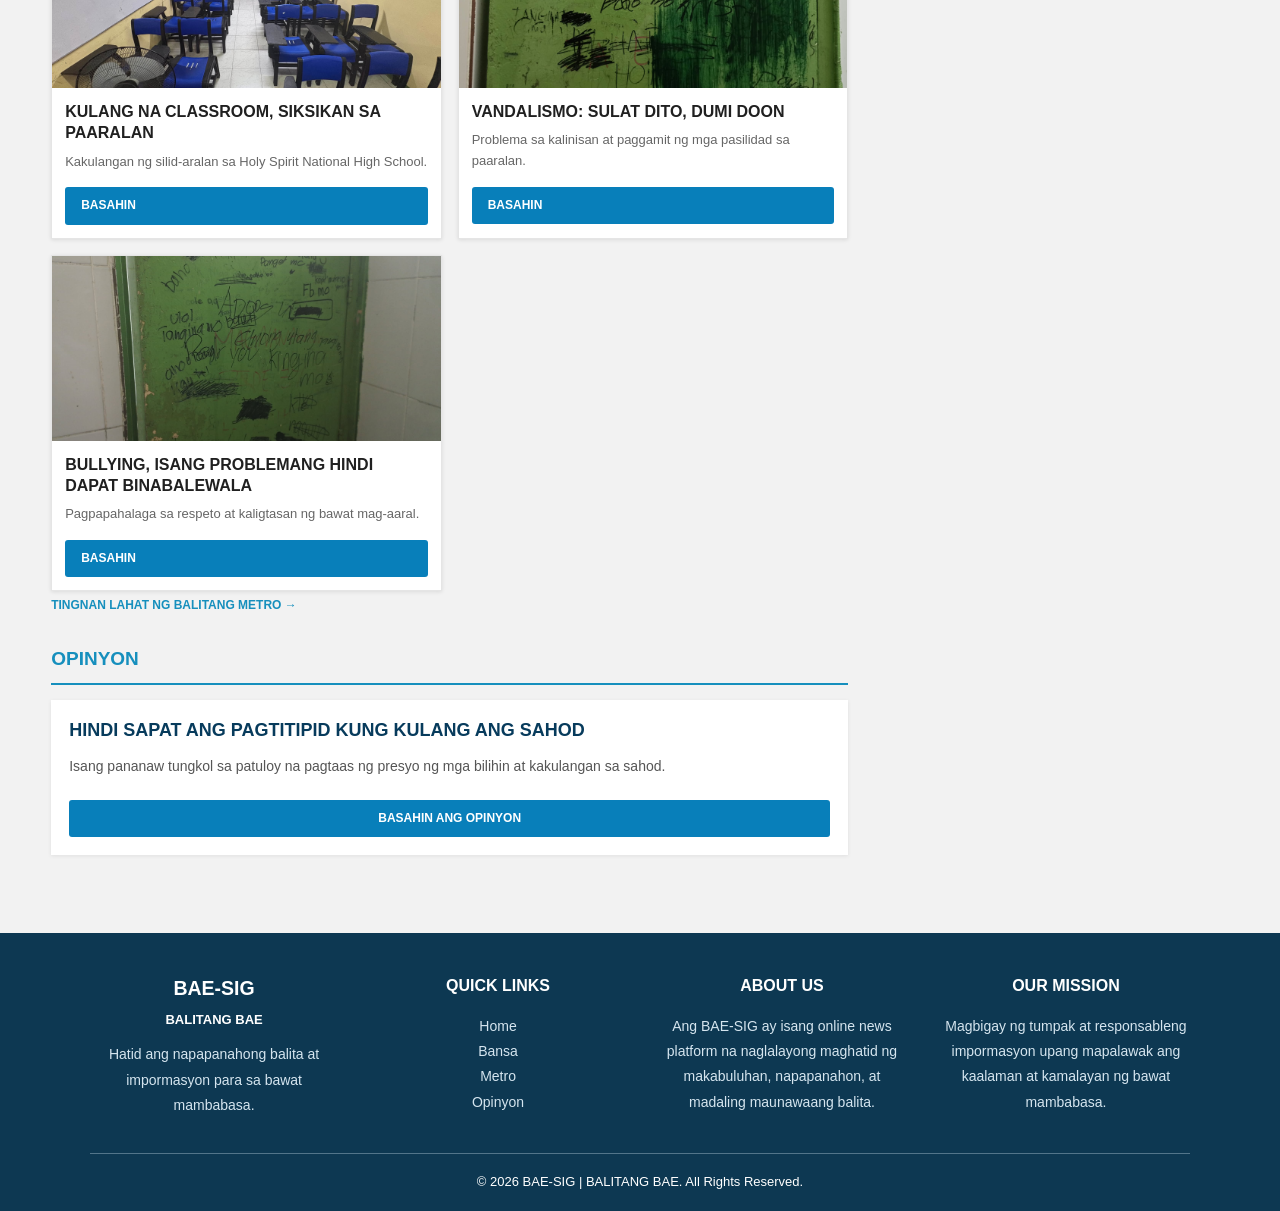
==== commit d1fa9244: "Update index.html" ====
--- a/index.html
+++ b/index.html
@@ -262,27 +262,7 @@
     </div>
 
 </main>
-    <section class="comments-section">
-    <h2>MGA KOMENTO</h2>
-    <p>Magbahagi ng iyong saloobin tungkol sa BAE-SIG.</p>
-    <div class="giscus"></div>
-    <script src="https://giscus.app/client.js"
-        data-repo="heavenmendoza16-cmd/BAE-SIG3"
-        data-repo-id="R_kgDOVqlI2Q"
-        data-category="General"
-        data-category-id="DIC_kwDOVqlI2c4DK6Ta"
-        data-mapping="pathname"
-        data-strict="0"
-        data-reactions-enabled="1"
-        data-emit-metadata="0"
-        data-input-position="bottom"
-        data-theme="light"
-        data-lang="en"
-        crossorigin="anonymous"
-        async>
-</script>
-        </section>
-
+   
 <footer class="main-footer">
     <div class="footer-container">
 
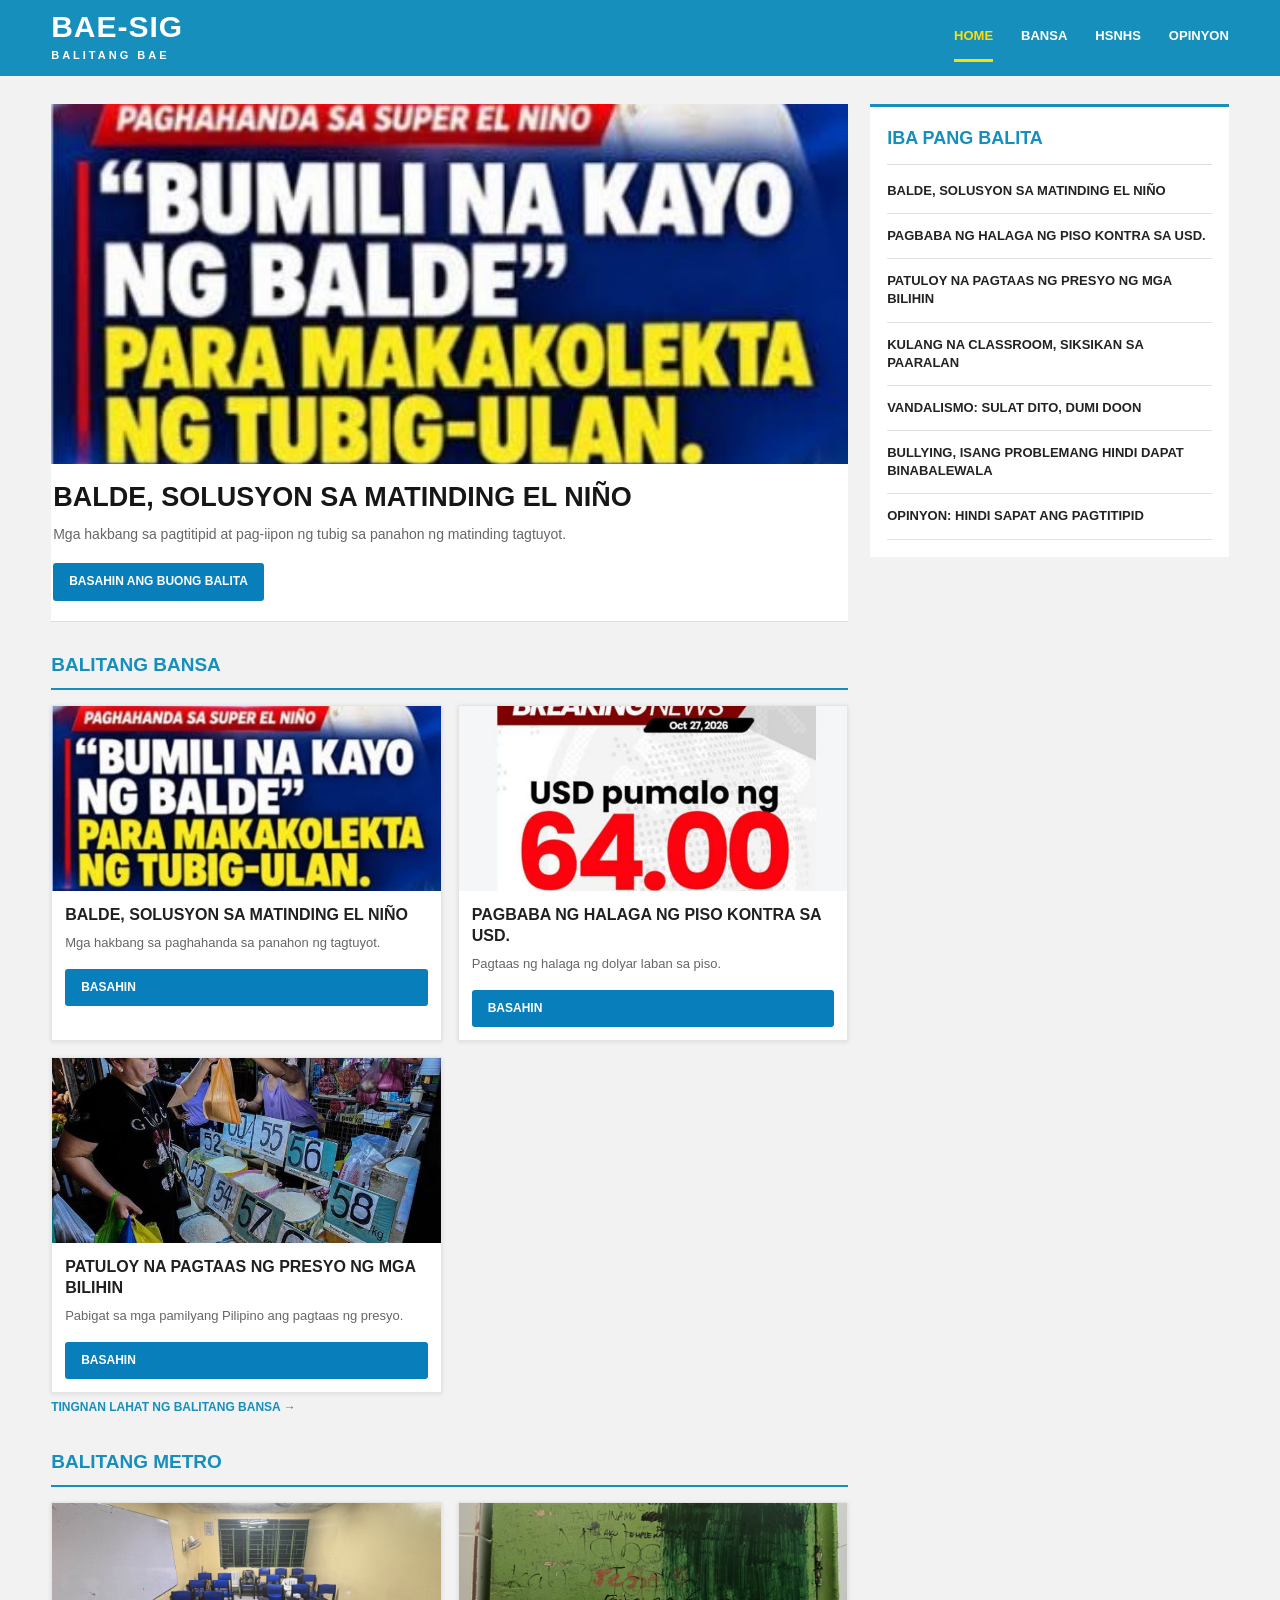
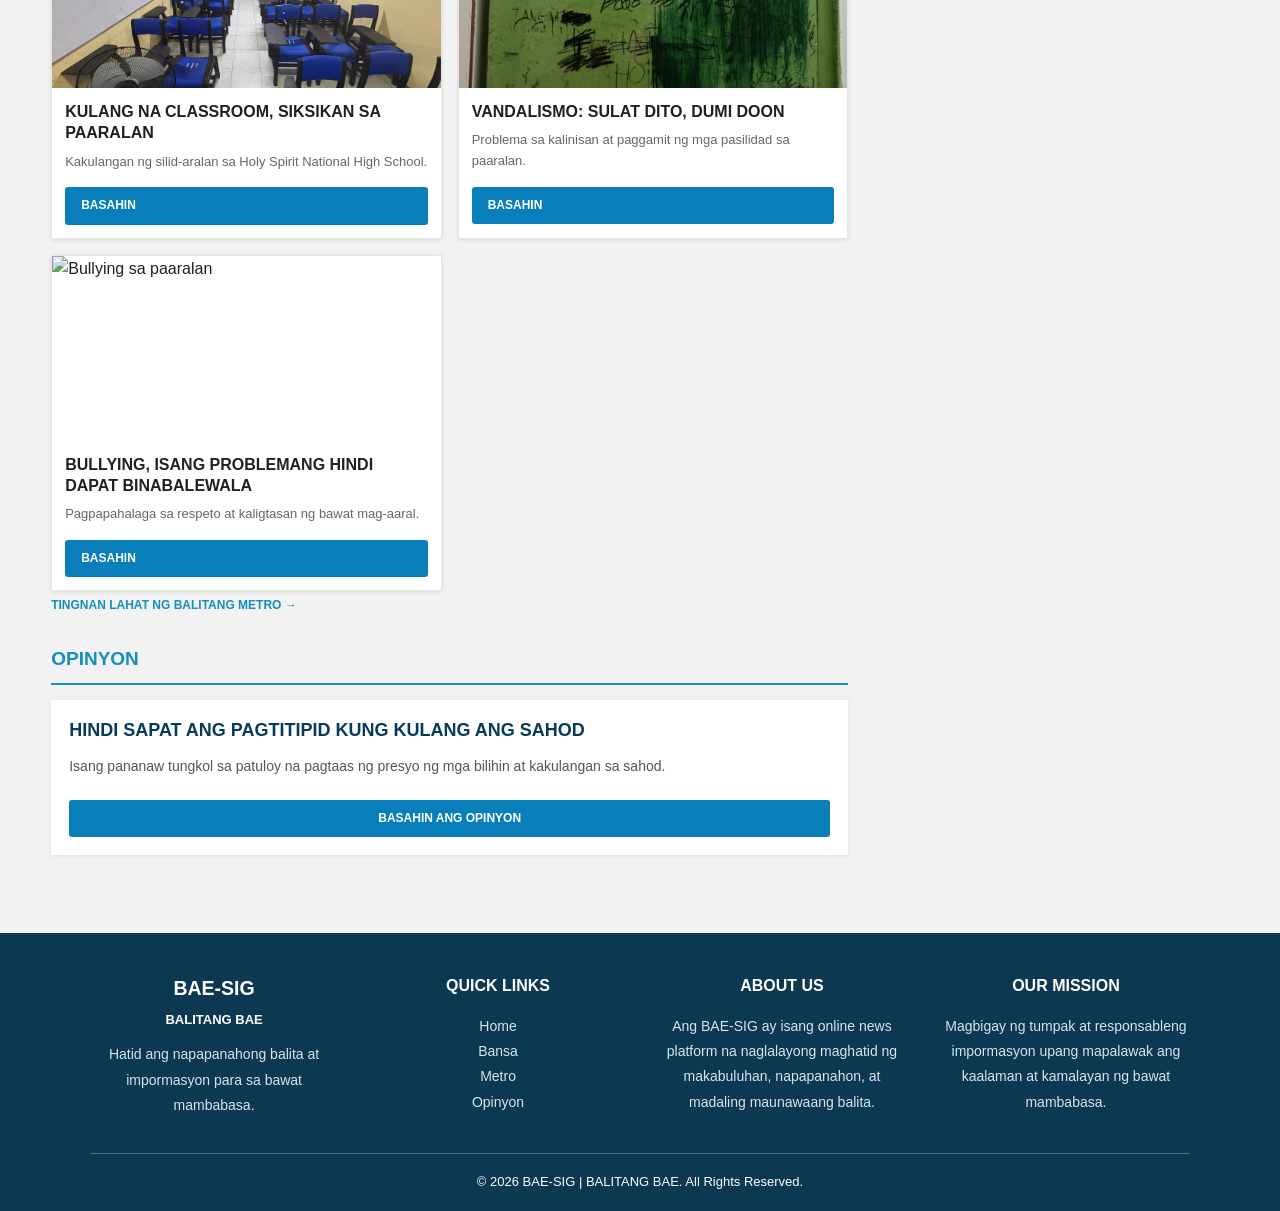
==== commit a48dcfc4: "Update index.html" ====
--- a/index.html
+++ b/index.html
@@ -162,7 +162,7 @@
 
                     <div class="news-card">
                         <a href="metro/bullying.html">
-                            <img src="metro/metro.jpg" alt="Bullying sa paaralan">
+                            <img src="metro/bullying.jpg" alt="Bullying sa paaralan">
                         </a>
 
                         <div class="card-content">
@@ -191,7 +191,7 @@
                 <div class="news-card">
                     <div class="card-content">
                         <h3>
-                            <a href="opinyon.html">
+                            <a href="opinyon_updated.html">
                                 HINDI SAPAT ANG PAGTITIPID KUNG KULANG ANG SAHOD
                             </a>
                         </h3>
@@ -201,7 +201,7 @@
                             ng presyo ng mga bilihin at kakulangan sa sahod.
                         </p>
 
-                        <a href="opinyon.html" class="read-more">
+                        <a href="opinyon_updated.html" class="read-more">
                             BASAHIN ANG OPINYON
                         </a>
                     </div>
--- a/style.css
+++ b/style.css
@@ -640,3 +640,43 @@
         grid-template-columns: 1fr;
     }
 }
+
+.comments-section {
+    max-width: 750px;
+    width: 90%;
+    box-sizing: border-box;
+    margin: 30px auto;
+    padding: 20px;
+    background: #fff;
+    border-radius: 10px;
+    box-shadow: 0 3px 12px rgba(0,0,0,0.08);
+}
+
+.comments-section h2 {
+    color: #0d3852;
+    font-size: 20px;
+    margin-bottom: 8px;
+}
+
+.comments-section p {
+    color: #666;
+    font-size: 13px;
+    margin-bottom: 15px;
+}
+
+@media (max-width: 600px) {
+    .comments-section {
+        width: 94%;
+        padding: 15px;
+    }
+}
+
+
+/* GISCUS REACTION SIZE */
+.giscus-frame {
+    min-height: 300px;
+}
+
+.comments-section .giscus {
+    font-size: 15px;
+}
